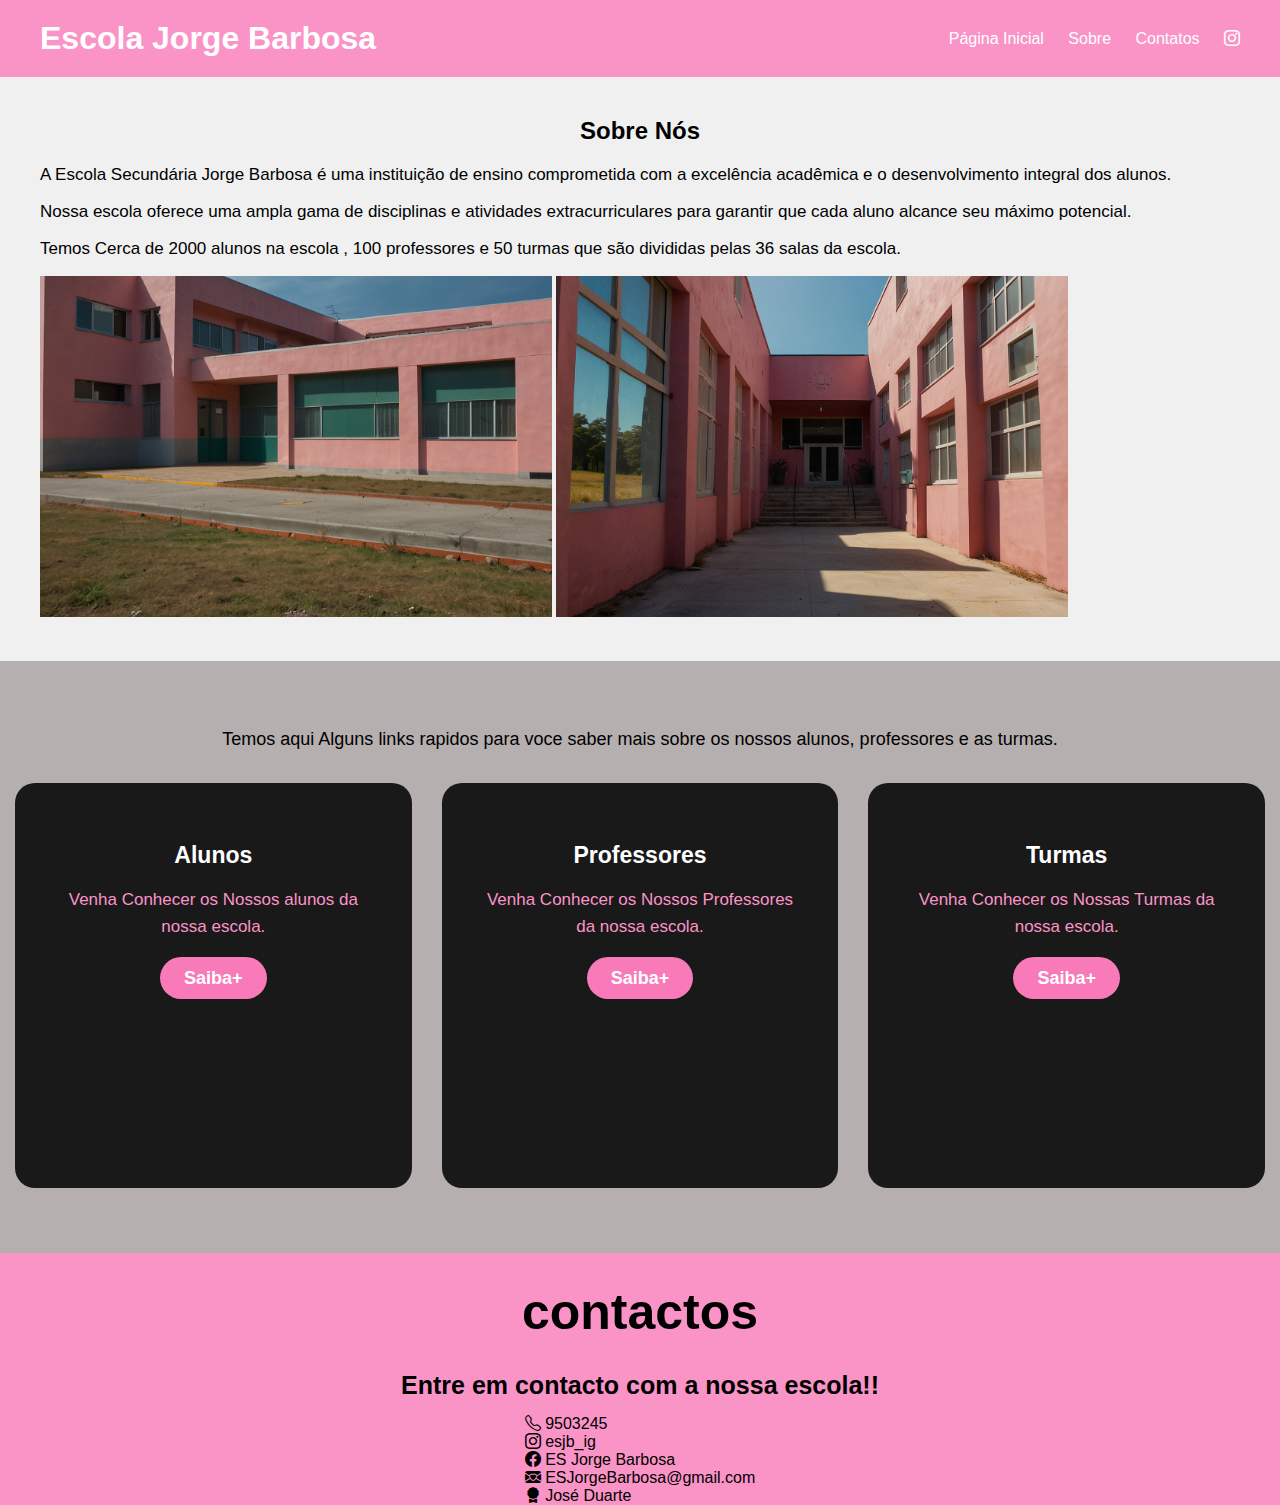
==== index.html @ 1b9d4d87 "Sistema Jorge Barbosa" ====
<!DOCTYPE html>
<html lang="en">
<head>
    <meta charset="UTF-8">
    <meta name="viewport" content="width=device-width, initial-scale=1.0">
    <title>Sistema Jorge Barbosa</title>
    <link rel="stylesheet" href="https://cdn.jsdelivr.net/npm/bootstrap-icons@1.11.2/font/bootstrap-icons.min.css">
    <link rel="stylesheet" href="style2.css">
</head>
<body>
    <header>
        <div class="container">
            <h1>Escola Jorge Barbosa</h1>
            <nav>
                <ul>
                    <li><a href="#">Página Inicial</a></li>
                    <li><a href="#">Sobre</a></li>
                    <li><a href="#">Contatos</a></li>
                    <li><a href="#"><i class="bi bi-instagram"></i></a></li>
                </ul>
            </nav>
        </div>
    </header>
    <section class="sobre">
        <h2>Sobre Nós</h2>
        <p>A Escola Secundária Jorge Barbosa é uma instituição de ensino comprometida com a excelência acadêmica e o desenvolvimento integral dos alunos.</p>
        <p>Nossa escola oferece uma ampla gama de disciplinas e atividades extracurriculares para garantir que cada aluno alcance seu máximo potencial.</p>
        <p>Temos Cerca de 2000 alunos na escola , 100 professores e 50 turmas que são divididas pelas 36 salas da escola. </p>
        <main class="img">
            <img class="img1" src="img/escola3.jpg" alt="">
            <img class="img2" src="img/escola4.jpg" alt="">
        </main>
    </section>

   <section class="section3">
    <div class="butoes" >
        <p>Temos aqui Alguns links rapidos para voce saber mais sobre os nossos alunos, professores e as turmas.</p>
    <div class="box">
        <div class="card">
           <h5>Alunos</h5>
           <div class="pra">
            <p>Venha Conhecer os Nossos alunos da nossa escola.</p>
          
            <p style="text-align: center;">
                <a  class="button" href="estãodeAlunos.html">Saiba+</a>
            </p>
        </div>
        </div>
        <div class="card">
            <h5>Professores</h5>
            <div class="pra">
             <p>Venha Conhecer os Nossos Professores da nossa escola.</p>
           
             <p style="text-align: center;">
                 <a  class="button" href="gestaoprofessores.html">Saiba+</a>
             </p>
         </div>
         </div>
         <div class="card">
            <h5>Turmas</h5>
            <div class="pra">
             <p>Venha Conhecer os Nossas Turmas da nossa escola.</p>
           
             <p style="text-align: center;">
                 <a  class="button" href="Gestaoturmas.html">Saiba+</a>
             </p>
         </div>
         </div> 
    </div>
</div>
   </section>
   <footer class="contactos" id="contactos">
    <section class="contactos" id="contact">
        <div class="contacteme">
            <h2>contactos</h2>
            <p>Entre em contacto com a nossa escola!!</p>
        </div>
        <div class="social">
            <div>
                <i class=" bi bi-telephone"></i>
                <span>9503245</span>
            </div>
            <div>
                <i class=" bi bi-instagram"></i>
                <span>esjb_ig</span>
            </div>
            <div>
                <i class=" bi bi-facebook"></i>
                <span>ES Jorge Barbosa</span>
            </div>
            <div>
                <i class="bi bi-envelope-heart-fill"></i>
                <span>ESJorgeBarbosa@gmail.com</span>
            </div>
            <div>
                <i class="bi bi-award-fill"></i>
                <span>José Duarte</span>
            </div>
       </section>
</footer>

</body>
</html>
---- style2.css ----
body {
    margin: 0;
    padding: 0;
    font-family: Arial, sans-serif;
}

header {
    background-color: #fa94c7;
    padding: 20px 0;
}

.container {
    max-width: 1200px;
    margin: 0 auto;
    padding: 0 20px;
    display: flex;
    justify-content: space-between;
    align-items: center;
}
 .container h1 {
    margin: 0;
    color: #fff;
}

.container nav ul {
    list-style-type: none;
    margin: 0;
    padding: 0;
}

.container nav ul li {
    display: inline;
}

.container nav ul li a {
    color: #fff;
    text-decoration: none;
    margin-left: 20px;
}

.container nav ul li a:hover {
    text-decoration: underline;
}
.sobre{
    padding: 40px;
    background-color: #f0f0f0;
}
.sobre p{
    font-size: 17px;
}

.sobre  h2 {
    margin-top: 0;
    text-align: center;
}
.sobre .img img{
    max-width: 40vw;
    margin-left: auto;
    margin-right: auto;
}

.disciplinas section ul {
    list-style: none;
    padding: 0;
}

@media screen and (max-width: 768px) {
    header {
        padding: 10px;
    }

    header h1 {
        font-size: 20px;
    }

    nav ul li {
        display: block;
        margin: 10px 0;
    }
    section {
        padding: 20px;
    }
}

/*butões*/

    .butoes{
        background-color: #b5afaf;
        width: 100%;
        padding: 50px 0px;
    }
    .butoes p{
        color:#000000;
        text-align: center;
        font-size: 18px;
    }
    .box{
    display: flex;
    justify-content: center;
    align-items: center;
    min-height: 400px;
    }

    .card{
    height: 365px;
    width: 335px;
    padding: 20px 35px;
    background-color: #191919;
    border-radius: 20px;
    margin: 15px;
    position: relative;
    overflow: hidden;
    text-align: center;
    }

    .card h5{
    color: white;
    font-size: 23px;
    margin-bottom: 15px;
    }

    .pra p{
    color: #fa94c7;
    font-size: 17px;
    line-height: 27px;
    margin-bottom: 25px;
    }

    .card .button{
        font-size: 18px;
        background-color: #f87ab9;
        color: white;
        text-decoration: none;
        border: 2px solid transparent;
        font-weight: bold;
        padding: 9px 22px;
        border-radius: 30px;
    }
    .card .button:hover{
        background-color: transparent;
        border: 2px solid #f87ab9;
    }
    /*contactos*/
    .contactos{
        width: 100%;
        background: #fa94c7;
        display: flex;
        align-items: center;
        flex-direction: column;
        justify-content: center;
        }
        .contactos h2{
            color: #000;
            font-size: 50px;
            width: 100%;
            margin: 30px auto ;
            text-align: center;
        }
        .contactos p{
        color: #000;
        font-size: 25px;
        font-weight: bold;
        margin-bottom: 15px;
        }
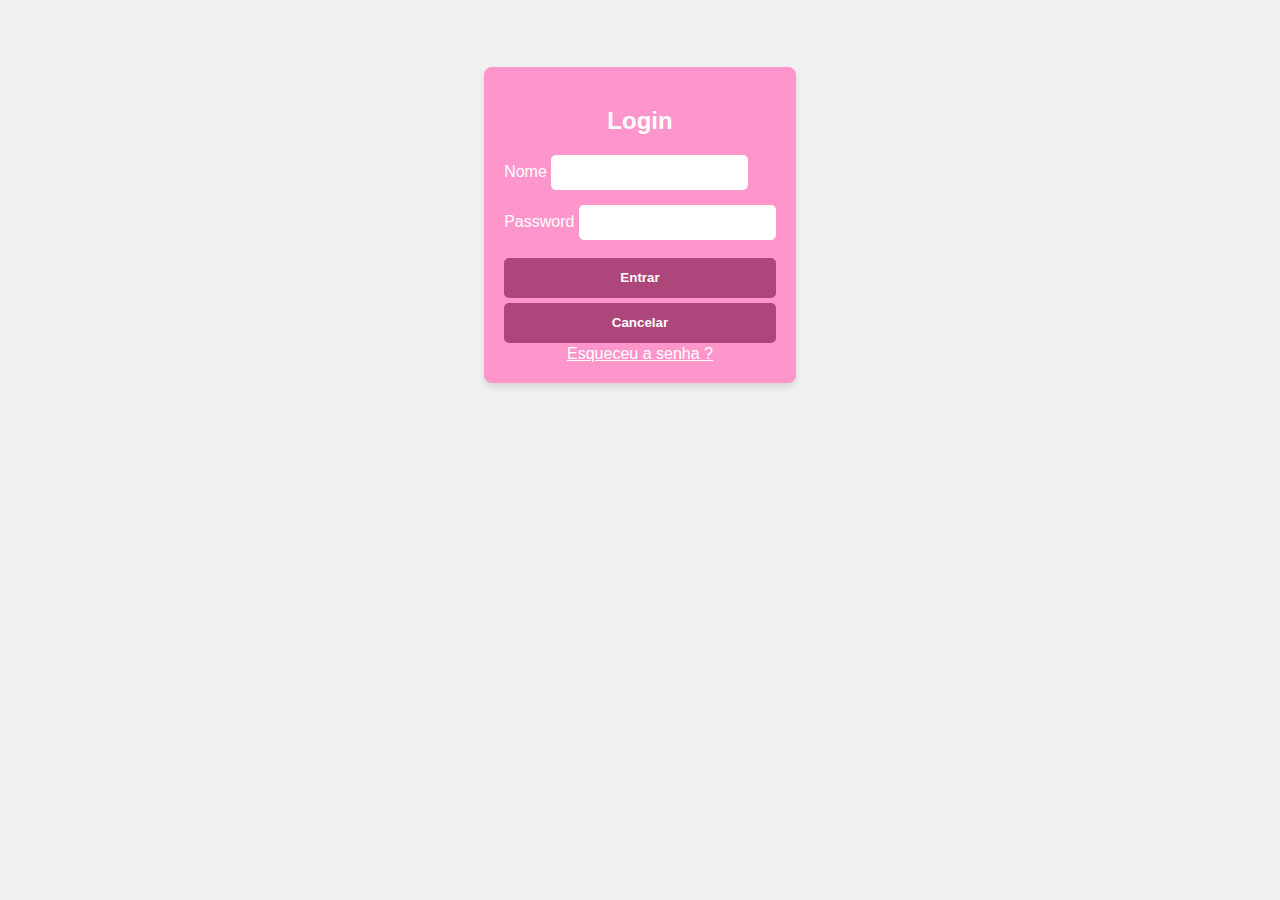
==== commit 62006480: "a" ====
--- a/index.html
+++ b/index.html
@@ -3,101 +3,25 @@
 <head>
     <meta charset="UTF-8">
     <meta name="viewport" content="width=device-width, initial-scale=1.0">
-    <title>Sistema Jorge Barbosa</title>
-    <link rel="stylesheet" href="https://cdn.jsdelivr.net/npm/bootstrap-icons@1.11.2/font/bootstrap-icons.min.css">
-    <link rel="stylesheet" href="style2.css">
+    <title>Login</title>
+    <link rel="stylesheet" href="style.css">
 </head>
 <body>
-    <header>
-        <div class="container">
-            <h1>Escola Jorge Barbosa</h1>
-            <nav>
-                <ul>
-                    <li><a href="#">Página Inicial</a></li>
-                    <li><a href="#">Sobre</a></li>
-                    <li><a href="#">Contatos</a></li>
-                    <li><a href="#"><i class="bi bi-instagram"></i></a></li>
-                </ul>
-            </nav>
-        </div>
-    </header>
-    <section class="sobre">
-        <h2>Sobre Nós</h2>
-        <p>A Escola Secundária Jorge Barbosa é uma instituição de ensino comprometida com a excelência acadêmica e o desenvolvimento integral dos alunos.</p>
-        <p>Nossa escola oferece uma ampla gama de disciplinas e atividades extracurriculares para garantir que cada aluno alcance seu máximo potencial.</p>
-        <p>Temos Cerca de 2000 alunos na escola , 100 professores e 50 turmas que são divididas pelas 36 salas da escola. </p>
-        <main class="img">
-            <img class="img1" src="img/escola3.jpg" alt="">
-            <img class="img2" src="img/escola4.jpg" alt="">
-        </main>
-    </section>
-
-   <section class="section3">
-    <div class="butoes" >
-        <p>Temos aqui Alguns links rapidos para voce saber mais sobre os nossos alunos, professores e as turmas.</p>
-    <div class="box">
-        <div class="card">
-           <h5>Alunos</h5>
-           <div class="pra">
-            <p>Venha Conhecer os Nossos alunos da nossa escola.</p>
-          
-            <p style="text-align: center;">
-                <a  class="button" href="estãodeAlunos.html">Saiba+</a>
-            </p>
-        </div>
-        </div>
-        <div class="card">
-            <h5>Professores</h5>
-            <div class="pra">
-             <p>Venha Conhecer os Nossos Professores da nossa escola.</p>
-           
-             <p style="text-align: center;">
-                 <a  class="button" href="gestaoprofessores.html">Saiba+</a>
-             </p>
-         </div>
-         </div>
-         <div class="card">
-            <h5>Turmas</h5>
-            <div class="pra">
-             <p>Venha Conhecer os Nossas Turmas da nossa escola.</p>
-           
-             <p style="text-align: center;">
-                 <a  class="button" href="Gestaoturmas.html">Saiba+</a>
-             </p>
-         </div>
-         </div> 
+    <div class="login-container">
+        <h2>Login</h2>
+        <form action="index.html">
+            <div class="form-group">
+                <label for="nome">Nome</label>
+                <input type="text" id="nome" name="nome" required>
+            </div>
+            <div class="form-group">
+                <label for="password">Password</label>
+                <input type="password" id="password" name="password" required>
+            </div>
+            <button type="submit">Entrar</button>
+            <button type="reset">Cancelar</button>
+            <a href="Sitecontrucoa.html">Esqueceu a senha ?</a>
+        </form>
     </div>
-</div>
-   </section>
-   <footer class="contactos" id="contactos">
-    <section class="contactos" id="contact">
-        <div class="contacteme">
-            <h2>contactos</h2>
-            <p>Entre em contacto com a nossa escola!!</p>
-        </div>
-        <div class="social">
-            <div>
-                <i class=" bi bi-telephone"></i>
-                <span>9503245</span>
-            </div>
-            <div>
-                <i class=" bi bi-instagram"></i>
-                <span>esjb_ig</span>
-            </div>
-            <div>
-                <i class=" bi bi-facebook"></i>
-                <span>ES Jorge Barbosa</span>
-            </div>
-            <div>
-                <i class="bi bi-envelope-heart-fill"></i>
-                <span>ESJorgeBarbosa@gmail.com</span>
-            </div>
-            <div>
-                <i class="bi bi-award-fill"></i>
-                <span>José Duarte</span>
-            </div>
-       </section>
-</footer>
-
 </body>
 </html>--- a/style.css
+++ b/style.css
@@ -0,0 +1,85 @@
+body {
+    font-family: Arial, sans-serif;
+    margin: 0;
+    padding: 0;
+    display: flex;
+    justify-content: center;
+    align-items: center;
+    height: 50vh;
+    background-color: #f0f0f0;
+}
+
+.login-container {
+    background-color: #ff96cb;
+    padding: 20px;
+    border-radius: 8px;
+    box-shadow: 0 4px 6px rgba(0, 0, 0, 0.1);
+}
+
+h2 {
+    color: #fff;
+    text-align: center;
+}
+
+form {
+    display: flex;
+    flex-direction: column;
+}
+
+.form-group {
+    margin-bottom: 15px;
+}
+
+label {
+    color: #fff;
+    margin-bottom: 5px;
+}
+
+input {
+    padding: 10px;
+    border: none;
+    border-radius: 5px;
+}
+
+button {
+    min-width: 130px;
+    height: 40px;
+    color: #fff;
+    padding: 5px 10px;
+    font-weight: bold;
+    cursor: pointer;
+    transition: all 0.3s ease;
+    position: relative;
+    display: inline-block;
+    outline: none;
+    overflow: hidden;
+    border-radius: 5px;
+    border: none;
+    background-color: #ad467a;
+    margin-top: 3px;
+    margin-bottom: 2px;
+}
+
+button:hover {
+    border-radius: 5px;
+    padding-right: 24px;
+    padding-left:8px;
+}
+button:hover:after {
+    opacity: 1;
+    right: 10px;
+  }
+  button:after {
+    content: "\00BB";
+    position: absolute;
+    opacity: 0;
+    font-size: 20px;
+    line-height: 40px;
+    top: 0;
+    right: -20px;
+    transition: 0.4s;
+  }
+a{
+    text-align: center;
+    color: #fff;
+}
